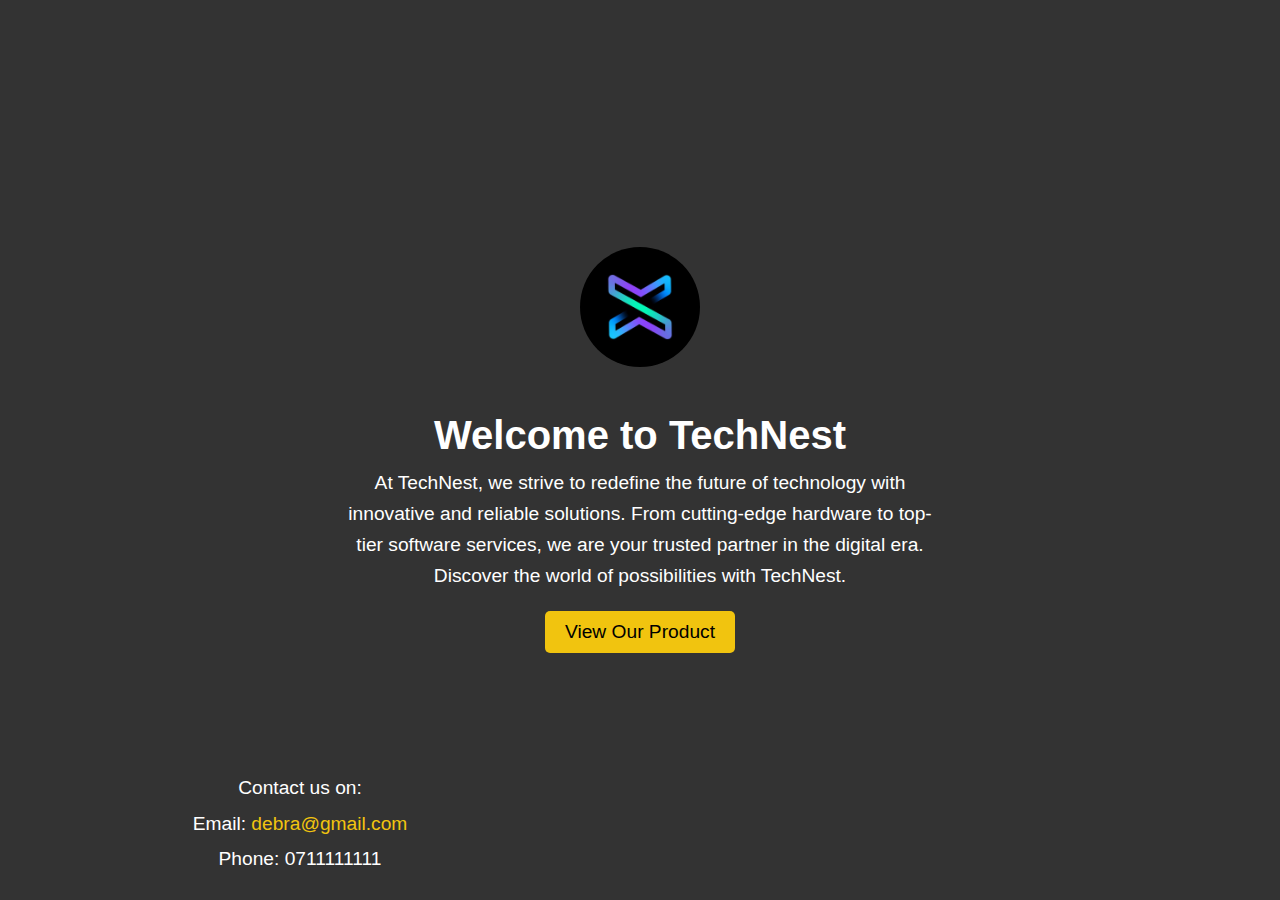
==== index.html @ bd8e1a65 "Initial commit - added all project files" ====
<!DOCTYPE html>
<html lang="en">
<head>
    <meta charset="UTF-8">
    <meta name="viewport" content="width=device-width, initial-scale=1.0">
    <title>TechNest - Your Trusted Partner</title>
    <style>
        body {
            margin: 0;
            padding: 0;
            font-family: Arial, sans-serif;
            display: flex;
            flex-direction: column;
            align-items: center;
            justify-content: center;
            height: 100vh;
            background-color: #333;
            color: white;
            text-align: center;
        }

        /* Logo with bouncing animation */
        #logo {
            width: 120px;
            height: 120px;
            background: url('images/8ab47efbbec4670b8e5221558c3f6463.jpg') no-repeat center center/cover;
            border-radius: 50%;
            margin-bottom: 20px;
            animation: bounce 1.5s ease-in-out infinite;
            cursor: pointer;
        }

        /* Bouncing animation keyframes */
        @keyframes bounce {
            0%, 100% {
                transform: translateY(0);
            }
            50% {
                transform: translateY(-30px);
            }
        }

        h1 {
            font-size: 2.5rem;
            margin-bottom: 10px;
        }

        p {
            font-size: 1.2rem;
            line-height: 1.6;
            max-width: 600px;
            margin: 0 20px;
        }

        /* Button to link to product page */
        .product-button {
            background-color: #f1c40f;
            color: black;
            padding: 10px 20px;
            border: none;
            border-radius: 5px;
            font-size: 1.2rem;
            cursor: pointer;
            text-decoration: none;
            margin-top: 20px;
        }

        .product-button:hover {
            background-color: #e67e22;
        }

        footer {
            position: absolute;
            bottom: 20px;
            font-size: 1rem;
            color: white;
            width: 100%;
            text-align: center;
        }

        footer p {
            margin: 5px 0;
        }

        footer a {
            color: #f1c40f;
            text-decoration: none;
        }
    </style>
</head>
<body>
    <!-- Logo -->
    <div id="logo" title="TechNest Logo" onclick="window.location.href='product.html';"></div>

    <!-- Company Name -->
    <h1>Welcome to TechNest</h1>

    <!-- Company Info -->
    <p>
        At TechNest, we strive to redefine the future of technology with innovative and reliable solutions.
        From cutting-edge hardware to top-tier software services, we are your trusted partner in the digital era.
        Discover the world of possibilities with TechNest.
    </p>

    <!-- Product Button -->
    <a href="product.html" class="product-button">View Our Product</a>

    <!-- Footer with Contact Info -->
    <footer>
        <p>Contact us on:</p>
        <p>Email: <a href="mailto:debra@gmail.com">debra@gmail.com</a></p>
        <p>Phone: 0711111111</p>
    </footer>
</body>
</html>
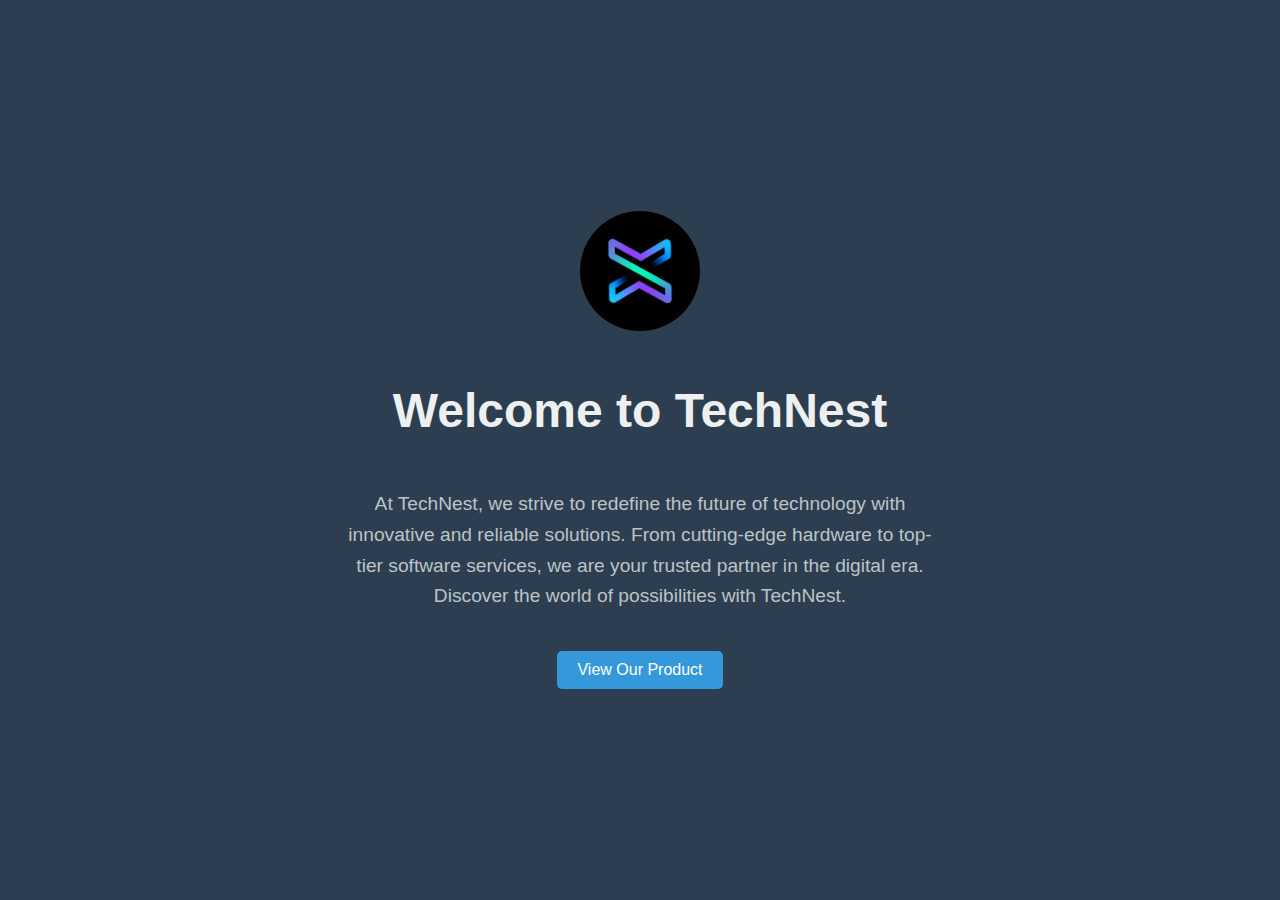
==== commit 80308bfe: "Updated animation, background, and button styles" ====
--- a/index.html
+++ b/index.html
@@ -9,107 +9,118 @@
             margin: 0;
             padding: 0;
             font-family: Arial, sans-serif;
+            background-color: #2c3e50; /* Dark background color */
             display: flex;
             flex-direction: column;
             align-items: center;
             justify-content: center;
             height: 100vh;
-            background-color: #333;
-            color: white;
+            color: #fff; /* White text */
             text-align: center;
+            overflow: hidden;
         }
 
-        /* Logo with bouncing animation */
+        /* Bouncing Logo Animation */
         #logo {
             width: 120px;
             height: 120px;
             background: url('images/8ab47efbbec4670b8e5221558c3f6463.jpg') no-repeat center center/cover;
             border-radius: 50%;
             margin-bottom: 20px;
-            animation: bounce 1.5s ease-in-out infinite;
-            cursor: pointer;
+            animation: bounce 2s ease infinite;
         }
 
-        /* Bouncing animation keyframes */
+        /* Bouncing Text Animation */
+        h1 {
+            font-size: 3rem;
+            color: #ecf0f1;
+            animation: bounceText 2s ease infinite;
+        }
+
+        /* Fade-in Text Animation */
+        p {
+            font-size: 1.2rem;
+            line-height: 1.6;
+            color: #bdc3c7;
+            max-width: 600px;
+            animation: fadeIn 2s ease-in-out forwards;
+        }
+
+        /* Button Animation (scale effect) */
+        .btn {
+            background-color: #3498db;
+            color: white;
+            border: none;
+            padding: 10px 20px;
+            margin-top: 20px;
+            cursor: pointer;
+            font-size: 1rem;
+            border-radius: 5px;
+            transition: transform 0.3s ease, background-color 0.3s ease;
+            animation: buttonAnim 2s ease-in-out infinite;
+        }
+
+        .btn:hover {
+            background-color: #2980b9;
+        }
+
+        /* Keyframes for bouncing logo */
         @keyframes bounce {
             0%, 100% {
                 transform: translateY(0);
             }
             50% {
-                transform: translateY(-30px);
+                transform: translateY(-20px);
             }
         }
 
-        h1 {
-            font-size: 2.5rem;
-            margin-bottom: 10px;
+        /* Keyframes for bouncing text */
+        @keyframes bounceText {
+            0%, 100% {
+                transform: translateY(0);
+            }
+            50% {
+                transform: translateY(-10px);
+            }
         }
 
-        p {
-            font-size: 1.2rem;
-            line-height: 1.6;
-            max-width: 600px;
-            margin: 0 20px;
+        /* Keyframes for fade-in text */
+        @keyframes fadeIn {
+            0% {
+                opacity: 0;
+            }
+            100% {
+                opacity: 1;
+            }
         }
 
-        /* Button to link to product page */
-        .product-button {
-            background-color: #f1c40f;
-            color: black;
-            padding: 10px 20px;
-            border: none;
-            border-radius: 5px;
-            font-size: 1.2rem;
-            cursor: pointer;
-            text-decoration: none;
-            margin-top: 20px;
+        /* Keyframes for button animation (scale effect) */
+        @keyframes buttonAnim {
+            0%, 100% {
+                transform: scale(1);
+            }
+            50% {
+                transform: scale(1.1);
+            }
         }
 
-        .product-button:hover {
-            background-color: #e67e22;
-        }
-
-        footer {
-            position: absolute;
-            bottom: 20px;
-            font-size: 1rem;
-            color: white;
-            width: 100%;
-            text-align: center;
-        }
-
-        footer p {
-            margin: 5px 0;
-        }
-
-        footer a {
-            color: #f1c40f;
-            text-decoration: none;
-        }
     </style>
 </head>
 <body>
-    <!-- Logo -->
-    <div id="logo" title="TechNest Logo" onclick="window.location.href='product.html';"></div>
+    <!-- Animated Logo -->
+    <div id="logo" title="TechNest Logo"></div>
 
-    <!-- Company Name -->
+    <!-- Animated Company Name -->
     <h1>Welcome to TechNest</h1>
 
-    <!-- Company Info -->
+    <!-- Company Info with Fade-in Effect -->
     <p>
         At TechNest, we strive to redefine the future of technology with innovative and reliable solutions.
         From cutting-edge hardware to top-tier software services, we are your trusted partner in the digital era.
         Discover the world of possibilities with TechNest.
     </p>
 
-    <!-- Product Button -->
-    <a href="product.html" class="product-button">View Our Product</a>
-
-    <!-- Footer with Contact Info -->
-    <footer>
-        <p>Contact us on:</p>
-        <p>Email: <a href="mailto:debra@gmail.com">debra@gmail.com</a></p>
-        <p>Phone: 0711111111</p>
-    </footer>
+    <!-- View Product Button with Hover and Scale Effect -->
+    <a href="product.html"><button class="btn">View Our Product</button></a>
 </body>
 </html>
